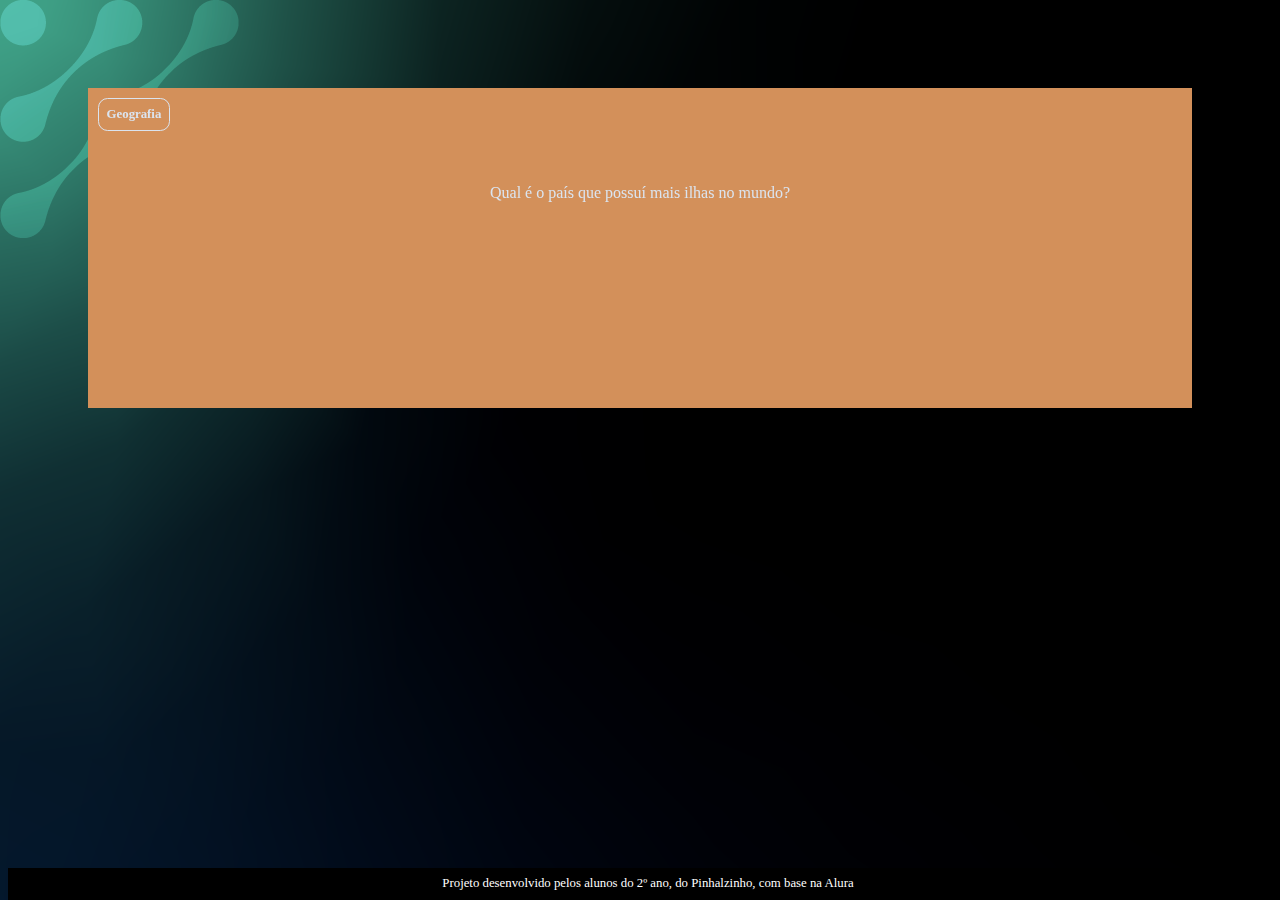
==== Flashcard-insano-main/index.html @ de37ad7f "Add files via upload" ====
<!DOCTYPE html>
<html lang="pt-br">
<head>
    <meta charset="UTF-8">
    <meta name="viewport" content="width=device-width, initial-scale=1.0">
    <title>Flashcard</title>
    <link rel="stylesheet" href="assets/style.css">
</head>
<body>
   <main>

   </main>
   <section id="container">
<article class="cartao">
    <div class="cartao__conteudo">
        <h3 class="programacao">Geografia</h3>
        <div class="cartao__conteudo__pergunta">
           <p> Qual é o país que possuí mais ilhas no mundo?</p>
        </div>
        <div class="cartao__conteudo__resposta">
           <p> O país que possuí mais ilhas no mundo é a Suécia.</p>
        </div>
    </div>

</article>


   </section>
   <footer>
    <p>Projeto desenvolvido pelos alunos do 2º ano, do Pinhalzinho, com base na Alura</p>
   </footer> 

<script src="app.js"></script>
<script src="perguntas.js"></script>

</body>
</html>
---- Flashcard-insano-main/assets/style.css ----
:root {
    --text-color: #DBE4EF;
    --card-front-color: #d3905a;
    --card-back-color: #00F4BF;
}
body{
   background: url(bg-desktop.webp);
    font-family: Bai Jamjuree;
    }
    #container{
        display: flex;
        flex-wrap: wrap;
        justify-content: space-between;
        padding: 4rem;
        gap: 3rem;

    }
    .cartao{
        margin: 1rem 1rem;
        height: 20rem;
        flex-grow: 1;
        flex-basis: calc(33%-6rem);
    }
    .cartao__conteudo{
    text-align: center;
    background-color: var(--card-front-color);
    height: 100%;
    transform-style: preserve-3d;
    transition: transform 300ms ease-in-out;

    }
    .cartao__conteudo h3{
        color: var(--text-color);
        text-align: left;
        padding: 0.5rem;
        position: absolute;
        margin: 0.6rem;
        border-radius: 0.6rem;
        font-size: 1vw;
        border: 1px solid var(--text-color);
        backface-visibility: hidden;

    }
    .cartao__conteudo p{
        margin-top: 1rem;
        padding: 2rem;
        margin-top: 4rem;
     
    
    }
    .cartao__conteudo__pergunta p{
        color: var(--text-color);
        font-weight: 500;
    }
    .cartao__conteudo__resposta p{
        color: var(--text-color);
        font-weight: 700;
    }
    
    .cartao:hover .cartao__conteudo{
    transform: rotateY(180deg);
        
    }

        .cartao__conteudo__pergunta,
        .cartao__conteudo__resposta{
        backface-visibility: hidden;
        position: absolute;
        height: 100%;
        width: 100%;
    }

    .cartao__conteudo__resposta{
    transform: rotateY(180deg);
    }
    
    
    
    
    
    
    
    footer{
        background-color: black;
        color: white;
        position: fixed;
    bottom: 0;
    width: 100%;
    height: 2rem;
    }
    footer p{
        text-align: center;
        font-size: 0.8rem;
        margin-top: 0.5rem ;
    
    }
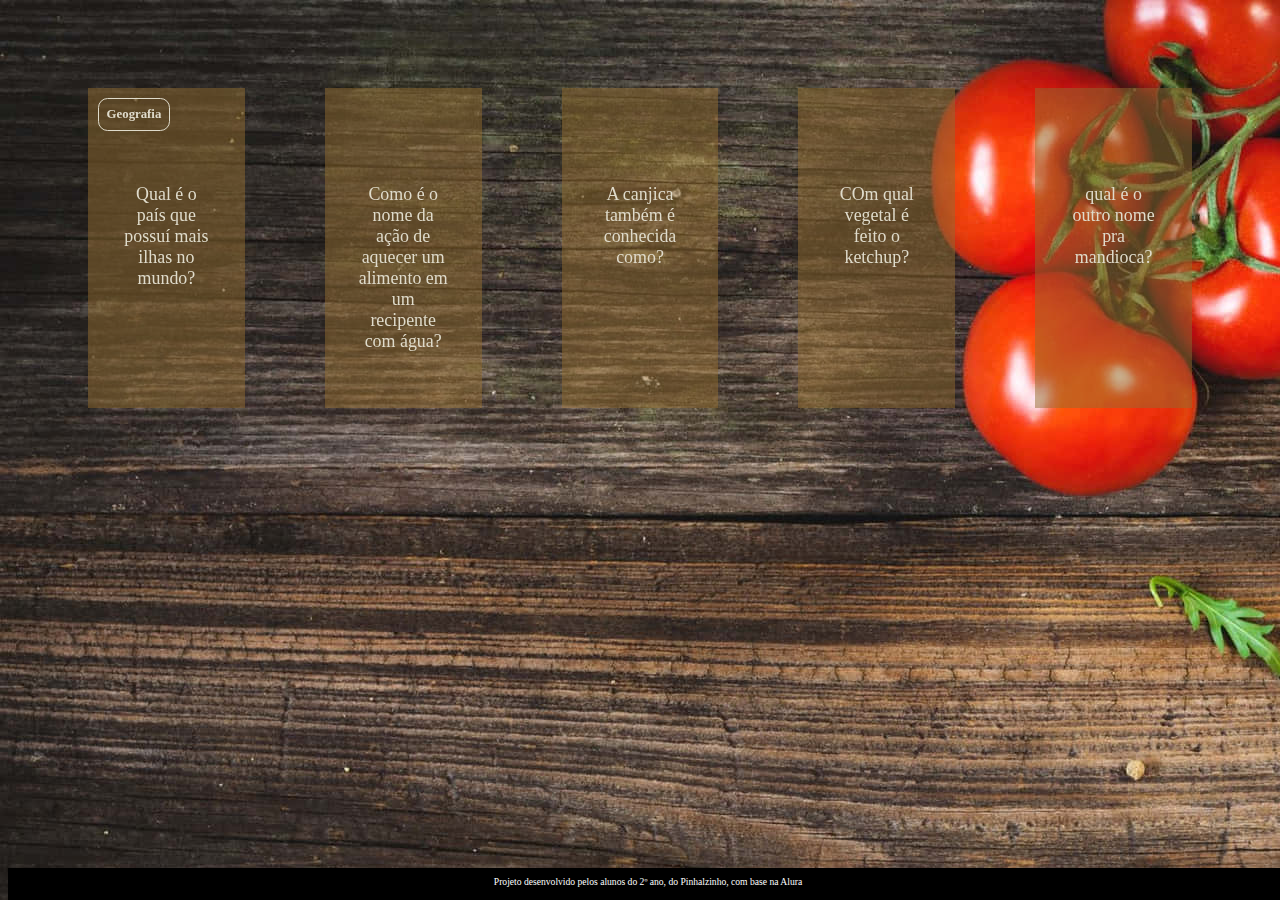
==== commit c7d99491: "Add files via upload" ====
--- a/Flashcard-insano-main/index.html
+++ b/Flashcard-insano-main/index.html
@@ -9,7 +9,7 @@
 <body>
    <main>
 
-   </main>
+   
    <section id="container">
 <article class="cartao">
     <div class="cartao__conteudo">
@@ -26,12 +26,13 @@
 
 
    </section>
+</main> 
    <footer>
     <p>Projeto desenvolvido pelos alunos do 2º ano, do Pinhalzinho, com base na Alura</p>
    </footer> 
 
 <script src="app.js"></script>
-<script src="perguntas.js"></script>
+<script src="pergunta.js"></script>
 
 </body>
 </html>--- a/Flashcard-insano-main/assets/style.css
+++ b/Flashcard-insano-main/assets/style.css
@@ -1,10 +1,10 @@
 :root {
-    --text-color: #DBE4EF;
-    --card-front-color: #d3905a;
-    --card-back-color: #00F4BF;
+    --text-color: #dfdbcb;
+    --card-front-color: #926b2f80;
+    --card-back-color: #c98328;
 }
 body{
-   background: url(bg-desktop.webp);
+   background: url(best-food-background-lntj16v4sij5mvg5.jpg);
     font-family: Bai Jamjuree;
     }
     #container{
@@ -45,6 +45,7 @@
         margin-top: 1rem;
         padding: 2rem;
         margin-top: 4rem;
+        font-size: 1.4vw;
      
     
     }
@@ -53,11 +54,11 @@
         font-weight: 500;
     }
     .cartao__conteudo__resposta p{
-        color: var(--text-color);
+        color: var(--card-back-color);
         font-weight: 700;
     }
     
-    .cartao:hover .cartao__conteudo{
+    .cartao:active .cartao__conteudo{
     transform: rotateY(180deg);
         
     }
@@ -68,16 +69,14 @@
         position: absolute;
         height: 100%;
         width: 100%;
+        box-sizing: border-box;
     }
 
     .cartao__conteudo__resposta{
     transform: rotateY(180deg);
+    background-color: rgba(0, 244, 191, 0.2);
+    border: 4px solid var(--card-back-color);
     }
-    
-    
-    
-    
-    
     
     
     footer{
@@ -88,9 +87,32 @@
     width: 100%;
     height: 2rem;
     }
+
     footer p{
         text-align: center;
-        font-size: 0.8rem;
+        font-size: 0.6rem;
         margin-top: 0.5rem ;
     
     }
+@media(max-width:560px){
+
+
+body{
+    background: url('img/bg-mobile.webp'), no-repeat cover;
+}
+.cartao{
+
+    flex: 1 0 calc(100%-1rem);
+}
+
+.cartao__conteudo h3{
+    font-size: 3vw;
+}
+
+.cartao__conteudo p{
+
+font-size: 3.8vw;
+}
+}
+
+
